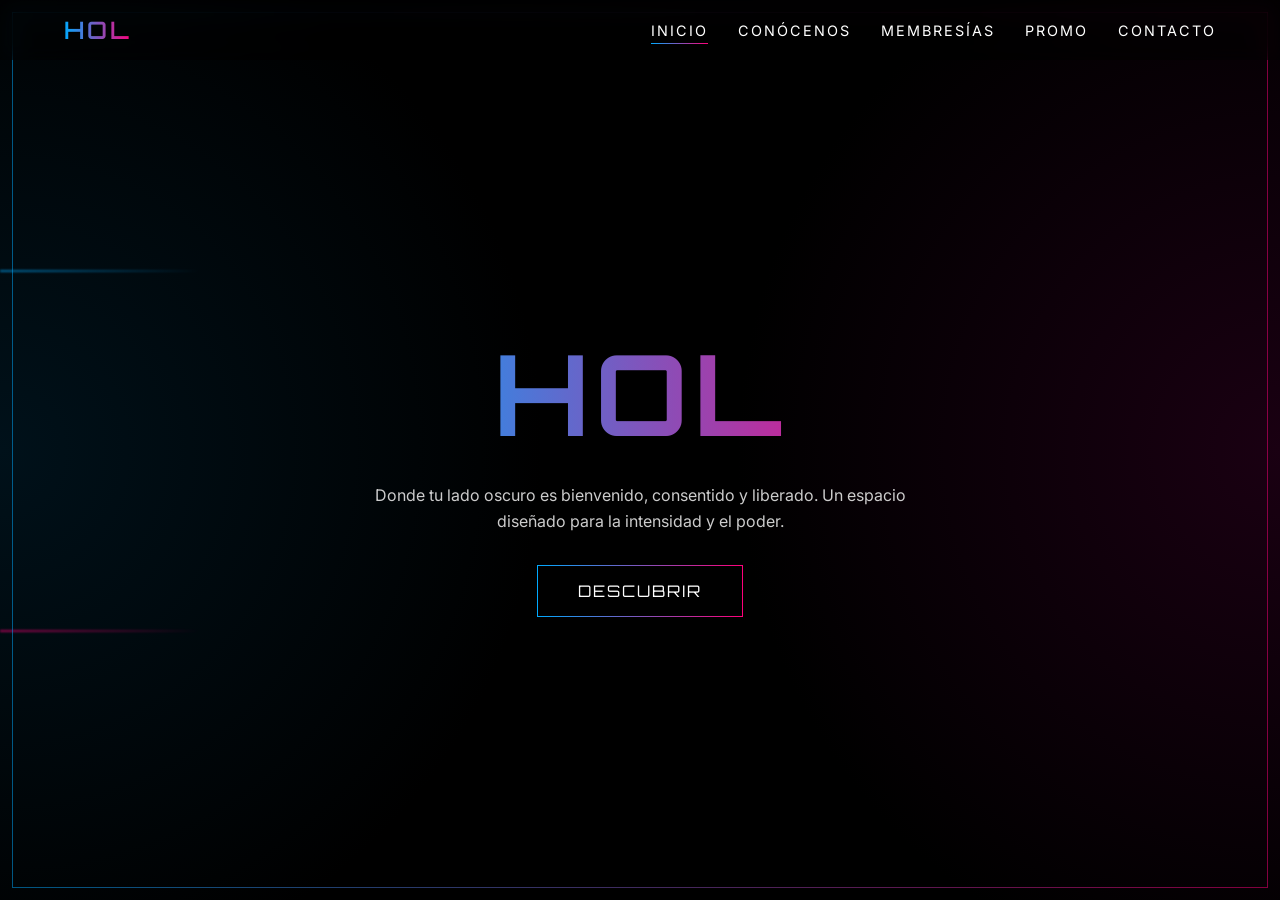
==== HOL/index.html @ ff88140e "Add files via upload" ====
<!DOCTYPE html>
<html lang="es">
<head>
  <meta charset="UTF-8">
  <meta name="viewport" content="width=device-width, initial-scale=1.0">
  <title>HOL | Inicio</title>
  <link href="https://fonts.googleapis.com/css2?family=Orbitron:wght@400;600&family=Inter:wght@300;400;600&display=swap" rel="stylesheet">
  <link rel="stylesheet" href="style.css">
</head>
<body>

  <div class="frame"></div>
  <div class="comet blue"></div>
  <div class="comet magenta"></div>

  <nav class="nav">
    <a href="index.html" class="logo">HOL</a>
    <div class="menu-toggle" onclick="toggleMenu()">☰</div>
    <div class="menu" id="menu">
      <a href="index.html" class="active">INICIO</a>
      <a href="conocenos.html">CONÓCENOS</a>
      <a href="membresias.html">MEMBRESÍAS</a>
      <a href="promociones.html">PROMO</a>
      <a href="contacto.html">CONTACTO</a>
    </div>
  </nav>

  <main class="container">
    <section>
      <h1>HOL</h1>
      <p>Donde tu lado oscuro es bienvenido, consentido y liberado. Un espacio diseñado para la intensidad y el poder.</p>
      <a href="conocenos.html" class="cta">DESCUBRIR</a>
    </section>
  </main>

  <script src="script.js"></script>
</body>
</html>
---- HOL/style.css ----
:root {
  --blue: #00aaff;
  --magenta: #ff007a;
  --white: #fff;
  --bg-dark: #000;
  --bg-overlay: rgba(0, 0, 0, 0.4);
}

* {
  margin: 0;
  padding: 0;
  box-sizing: border-box;
}

body {
  font-family: 'Inter', sans-serif;
  background: var(--bg-dark);
  color: var(--white);
  min-height: 100vh;
  position: relative;
  overflow-x: hidden;
}

/* Background Effects */
body::before {
  content: "";
  position: fixed;
  inset: 0;
  background: 
    radial-gradient(circle at left, #00111a, transparent 40%),
    radial-gradient(circle at right, #1a0012, transparent 40%);
  z-index: -2;
}

.comet {
  position: fixed;
  width: 200px;
  height: 2px;
  opacity: 0.6;
  filter: blur(1px);
  animation: moveComet 6s linear infinite;
  z-index: -1;
}

.comet.blue {
  background: linear-gradient(90deg, var(--blue), transparent);
  top: 30%;
}

.comet.magenta {
  background: linear-gradient(90deg, var(--magenta), transparent);
  top: 70%;
  animation-delay: 3s;
}

@keyframes moveComet {
  from { transform: translateX(-200px); }
  to { transform: translateX(120vw); }
}

.frame {
  position: fixed;
  inset: 12px;
  border: 1px solid;
  border-image: linear-gradient(90deg, var(--blue), var(--magenta)) 1;
  opacity: 0.5;
  pointer-events: none;
  z-index: 5;
}

/* Navigation */
.nav {
  position: fixed;
  top: 0;
  width: 100%;
  padding: 15px 5%;
  display: flex;
  justify-content: space-between;
  align-items: center;
  backdrop-filter: blur(10px);
  background: var(--bg-overlay);
  z-index: 100;
}

.logo {
  font-family: 'Orbitron';
  font-size: 1.5rem;
  font-weight: 600;
  letter-spacing: 3px;
  background: linear-gradient(90deg, var(--blue), var(--magenta));
  -webkit-background-clip: text;
  -webkit-text-fill-color: transparent;
  animation: glow 3s ease-in-out infinite alternate;
  text-decoration: none;
}

@keyframes glow {
  from { text-shadow: 0 0 5px rgba(0, 170, 255, 0.2); }
  to { text-shadow: 0 0 20px rgba(255, 0, 122, 0.6); }
}

.menu-toggle {
  display: none;
  cursor: pointer;
  font-size: 24px;
}

.menu {
  display: flex;
  gap: 30px;
}

.menu a {
  text-decoration: none;
  color: var(--white);
  font-size: 0.9rem;
  letter-spacing: 2px;
  text-transform: uppercase;
  position: relative;
  transition: 0.3s;
}

.menu a::after {
  content: "";
  position: absolute;
  width: 0;
  height: 1px;
  bottom: -5px;
  left: 0;
  background: linear-gradient(90deg, var(--blue), var(--magenta));
  transition: 0.3s;
}

.menu a:hover::after, .menu a.active::after {
  width: 100%;
}

/* Base Layout */
.container {
  max-width: 1200px;
  margin: 0 auto;
  padding: 100px 20px 60px;
  min-height: 100vh;
  display: flex;
  flex-direction: column;
  justify-content: center;
  align-items: center;
  text-align: center;
}

h1, h2 {
  font-family: 'Orbitron';
  letter-spacing: 6px;
  background: linear-gradient(90deg, var(--blue), var(--magenta));
  -webkit-background-clip: text;
  -webkit-text-fill-color: transparent;
  margin-bottom: 20px;
}

h1 { font-size: clamp(3rem, 10vw, 7rem); }
h2 { font-size: clamp(2rem, 5vw, 3rem); }

p {
  max-width: 600px;
  line-height: 1.6;
  opacity: 0.8;
  margin-bottom: 30px;
}

/* CTA */
.cta {
  display: inline-block;
  padding: 15px 40px;
  text-decoration: none;
  color: var(--white);
  font-family: 'Orbitron';
  letter-spacing: 2px;
  border: 1px solid;
  border-image: linear-gradient(90deg, var(--blue), var(--magenta)) 1;
  background: transparent;
  transition: 0.3s;
  cursor: pointer;
}

.cta:hover {
  background: rgba(255, 255, 255, 0.05);
  box-shadow: 0 0 20px rgba(0, 170, 255, 0.3);
  transform: translateY(-2px);
}

/* Cards & Grid */
.grid {
  display: grid;
  grid-template-columns: repeat(auto-fit, minmax(250px, 1fr));
  gap: 20px;
  width: 100%;
  margin-top: 40px;
}

.card {
  background: rgba(255, 255, 255, 0.02);
  padding: 40px 20px;
  border: 1px solid rgba(255, 255, 255, 0.1);
  transition: 0.4s cubic-bezier(0.175, 0.885, 0.32, 1.275);
}

.card:hover {
  transform: translateY(-10px);
  border-color: var(--magenta);
  box-shadow: 0 10px 30px rgba(255, 0, 122, 0.2);
}

/* Form Styles */
form {
  width: 100%;
  max-width: 500px;
  display: flex;
  flex-direction: column;
  gap: 15px;
}

input, textarea {
  background: rgba(255, 255, 255, 0.05);
  border: 1px solid rgba(255, 255, 255, 0.1);
  padding: 12px;
  color: var(--white);
  font-family: 'Inter', sans-serif;
  transition: 0.3s;
}

input:focus, textarea:focus {
  outline: none;
  border-color: var(--blue);
  background: rgba(255, 255, 255, 0.1);
}

textarea { min-height: 120px; }

/* Footer */
footer {
  margin-top: auto;
  padding: 30px;
  opacity: 0.5;
  font-size: 0.8rem;
  letter-spacing: 2px;
}

/* Responsiveness */
@media (max-width: 768px) {
  .menu-toggle { display: block; }
  .menu {
    position: fixed;
    top: 60px;
    left: 0;
    width: 100%;
    height: 0;
    flex-direction: column;
    background: rgba(0, 0, 0, 0.95);
    overflow: hidden;
    transition: 0.4s;
    justify-content: center;
    align-items: center;
    padding: 0;
  }
  .menu.active {
    height: 100vh;
    padding: 40px 0;
  }
}
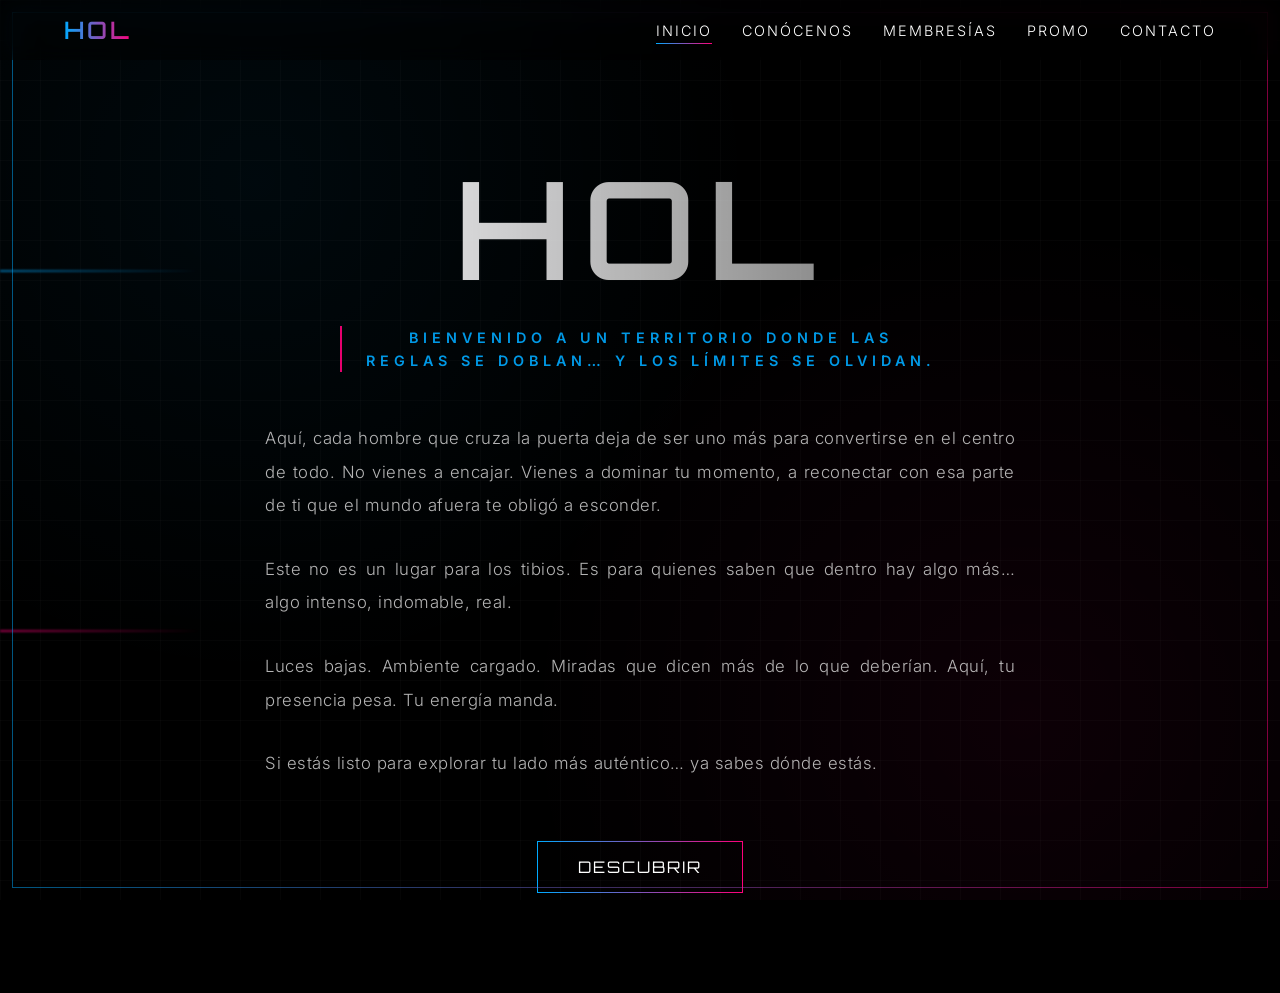
==== commit b26f9231: "Add files via upload" ====
--- a/HOL/index.html
+++ b/HOL/index.html
@@ -1,38 +1,91 @@
-<!DOCTYPE html>
-<html lang="es">
-<head>
-  <meta charset="UTF-8">
-  <meta name="viewport" content="width=device-width, initial-scale=1.0">
-  <title>HOL | Inicio</title>
-  <link href="https://fonts.googleapis.com/css2?family=Orbitron:wght@400;600&family=Inter:wght@300;400;600&display=swap" rel="stylesheet">
-  <link rel="stylesheet" href="style.css">
-</head>
-<body>
-
-  <div class="frame"></div>
-  <div class="comet blue"></div>
-  <div class="comet magenta"></div>
-
-  <nav class="nav">
-    <a href="index.html" class="logo">HOL</a>
-    <div class="menu-toggle" onclick="toggleMenu()">☰</div>
-    <div class="menu" id="menu">
-      <a href="index.html" class="active">INICIO</a>
-      <a href="conocenos.html">CONÓCENOS</a>
-      <a href="membresias.html">MEMBRESÍAS</a>
-      <a href="promociones.html">PROMO</a>
-      <a href="contacto.html">CONTACTO</a>
-    </div>
-  </nav>
-
-  <main class="container">
-    <section>
-      <h1>HOL</h1>
-      <p>Donde tu lado oscuro es bienvenido, consentido y liberado. Un espacio diseñado para la intensidad y el poder.</p>
-      <a href="conocenos.html" class="cta">DESCUBRIR</a>
-    </section>
-  </main>
-
-  <script src="script.js"></script>
-</body>
-</html>
+<!DOCTYPE html>
+<html lang="es">
+<head>
+  <meta charset="UTF-8">
+  <meta name="viewport" content="width=device-width, initial-scale=1.0">
+  <title>HOL | Inicio</title>
+  <link href="https://fonts.googleapis.com/css2?family=Orbitron:wght@400;600&family=Inter:wght@300;400;600&display=swap" rel="stylesheet">
+  <link rel="stylesheet" href="style.css">
+</head>
+<body>
+
+  <div class="frame"></div>
+  <div class="comet blue"></div>
+  <div class="comet magenta"></div>
+
+  <nav class="nav">
+    <a href="index.html" class="logo">HOL</a>
+    <div class="menu-toggle" onclick="toggleMenu()">☰</div>
+    <div class="menu" id="menu">
+      <a href="index.html" class="active">INICIO</a>
+      <a href="conocenos.html">CONÓCENOS</a>
+      <a href="membresias.html">MEMBRESÍAS</a>
+      <a href="promociones.html">PROMO</a>
+      <a href="contacto.html">CONTACTO</a>
+    </div>
+  </nav>
+
+  <main class="container">
+    <section class="reveal">
+      <h1>HOL</h1>
+      <p class="subtitle">Bienvenido a un territorio donde las reglas se doblan… y los límites se olvidan.</p>
+      <div class="hero-content">
+        <p>Aquí, cada hombre que cruza la puerta deja de ser uno más para convertirse en el centro de todo. No vienes a encajar. Vienes a dominar tu momento, a reconectar con esa parte de ti que el mundo afuera te obligó a esconder.</p>
+        <p>Este no es un lugar para los tibios. Es para quienes saben que dentro hay algo más… algo intenso, indomable, real.</p>
+        <p>Luces bajas. Ambiente cargado. Miradas que dicen más de lo que deberían. Aquí, tu presencia pesa. Tu energía manda.</p>
+        <p>Si estás listo para explorar tu lado más auténtico… ya sabes dónde estás.</p>
+      </div>
+      <a href="conocenos.html" class="cta">DESCUBRIR</a>
+    </section>
+  </main>
+
+  <script>
+    // Menu Toggle Functionality
+    function toggleMenu() {
+      const menu = document.getElementById('menu');
+      menu.classList.toggle('active');
+    }
+
+    // Close menu when clicking a link
+    document.querySelectorAll('.menu a').forEach(link => {
+      link.addEventListener('click', () => {
+        document.getElementById('menu').classList.remove('active');
+      });
+    });
+
+    // Reveal Animations on Scroll
+    const revealObserver = new IntersectionObserver((entries) => {
+      entries.forEach(entry => {
+        if (entry.isIntersecting) {
+          entry.target.classList.add('visible');
+        }
+      });
+    }, { threshold: 0.1, rootMargin: '0px 0px -50px 0px' });
+
+    document.querySelectorAll('.reveal, .card').forEach(el => {
+      el.classList.add('reveal');
+      revealObserver.observe(el);
+    });
+
+    // Premium Mouse Tracking for Cards
+    document.querySelectorAll('.card').forEach(card => {
+      card.addEventListener('mousemove', (e) => {
+        const rect = card.getBoundingClientRect();
+        const x = e.clientX - rect.left;
+        const y = e.clientY - rect.top;
+        card.style.setProperty('--mouse-x', `${x}px`);
+        card.style.setProperty('--mouse-y', `${y}px`);
+        const rotateX = (y - rect.height / 2) / 20;
+        const rotateY = (rect.width / 2 - x) / 20;
+        card.style.transform = `perspective(1000px) rotateX(${rotateX}deg) rotateY(${rotateY}deg) translateY(-10px)`;
+      });
+      card.addEventListener('mouseleave', () => {
+        card.style.transform = 'perspective(1000px) rotateX(0) rotateY(0) translateY(0)';
+      });
+    });
+
+    // Smooth Page Transitions
+    window.addEventListener('load', () => { document.body.classList.add('loaded'); });
+  </script>
+</body>
+</html>
--- a/HOL/style.css
+++ b/HOL/style.css
@@ -19,6 +19,8 @@
   min-height: 100vh;
   position: relative;
   overflow-x: hidden;
+  font-weight: 300; /* Lighter weight for sophistication */
+  letter-spacing: 0.5px;
 }
 
 /* Background Effects */
@@ -27,8 +29,11 @@
   position: fixed;
   inset: 0;
   background: 
-    radial-gradient(circle at left, #00111a, transparent 40%),
-    radial-gradient(circle at right, #1a0012, transparent 40%);
+    radial-gradient(circle at 20% 20%, rgba(0, 170, 255, 0.05), transparent 40%),
+    radial-gradient(circle at 80% 80%, rgba(255, 0, 122, 0.05), transparent 40%),
+    linear-gradient(rgba(255, 255, 255, 0.02) 1px, transparent 1px),
+    linear-gradient(90deg, rgba(255, 255, 255, 0.02) 1px, transparent 1px);
+  background-size: 100% 100%, 100% 100%, 40px 40px, 40px 40px;
   z-index: -2;
 }
 
@@ -137,9 +142,9 @@
 
 /* Base Layout */
 .container {
-  max-width: 1200px;
+  max-width: 1400px;
   margin: 0 auto;
-  padding: 100px 20px 60px;
+  padding: 160px 5% 100px;
   min-height: 100vh;
   display: flex;
   flex-direction: column;
@@ -150,15 +155,34 @@
 
 h1, h2 {
   font-family: 'Orbitron';
-  letter-spacing: 6px;
-  background: linear-gradient(90deg, var(--blue), var(--magenta));
+  letter-spacing: 12px;
+  font-weight: 600;
+  text-transform: uppercase;
+  background: linear-gradient(90deg, var(--white), rgba(255, 255, 255, 0.4));
   -webkit-background-clip: text;
   -webkit-text-fill-color: transparent;
-  margin-bottom: 20px;
-}
-
-h1 { font-size: clamp(3rem, 10vw, 7rem); }
-h2 { font-size: clamp(2rem, 5vw, 3rem); }
+  margin-bottom: 30px;
+}
+
+h1 { 
+  font-size: clamp(3.5rem, 12vw, 8.5rem); 
+  line-height: 1;
+}
+
+h2 { 
+  font-size: clamp(2rem, 6vw, 4rem); 
+  letter-spacing: 8px;
+}
+
+/* Background grid animation */
+@keyframes gridMove {
+  0% { background-position: 0 0; }
+  100% { background-position: 40px 40px; }
+}
+
+body::before {
+  animation: gridMove 20s linear infinite;
+}
 
 p {
   max-width: 600px;
@@ -191,23 +215,54 @@
 /* Cards & Grid */
 .grid {
   display: grid;
-  grid-template-columns: repeat(auto-fit, minmax(250px, 1fr));
-  gap: 20px;
+  grid-template-columns: repeat(auto-fit, minmax(280px, 1fr));
+  gap: 30px;
   width: 100%;
-  margin-top: 40px;
+  margin-top: 60px;
 }
 
 .card {
   background: rgba(255, 255, 255, 0.02);
-  padding: 40px 20px;
+  padding: 50px 30px;
   border: 1px solid rgba(255, 255, 255, 0.1);
-  transition: 0.4s cubic-bezier(0.175, 0.885, 0.32, 1.275);
+  transition: 0.3s ease-out;
+  position: relative;
+  overflow: hidden;
+  display: flex;
+  flex-direction: column;
+  justify-content: center;
+  align-items: center;
+  transform-style: preserve-3d;
+}
+
+.card::before {
+  content: "";
+  position: absolute;
+  inset: 0;
+  background: radial-gradient(800px circle at var(--mouse-x) var(--mouse-y), rgba(255, 255, 255, 0.05), transparent 40%);
+  z-index: -1;
+  pointer-events: none;
+}
+
+.card h3 {
+  font-family: 'Orbitron';
+  margin-bottom: 20px;
+  letter-spacing: 3px;
 }
 
 .card:hover {
-  transform: translateY(-10px);
-  border-color: var(--magenta);
-  box-shadow: 0 10px 30px rgba(255, 0, 122, 0.2);
+  border-color: rgba(255, 255, 255, 0.4);
+  box-shadow: 0 20px 40px rgba(0, 0, 0, 0.4);
+}
+
+/* Page Transitions */
+body {
+  opacity: 0;
+  transition: opacity 1s ease-in;
+}
+
+body.loaded {
+  opacity: 1;
 }
 
 /* Form Styles */
@@ -236,6 +291,106 @@
 
 textarea { min-height: 120px; }
 
+/* Typography & Content */
+.subtitle {
+  font-size: 0.9rem;
+  font-weight: 600;
+  letter-spacing: 5px;
+  color: var(--blue);
+  margin-bottom: 50px;
+  text-transform: uppercase;
+  border-left: 2px solid var(--magenta);
+  padding-left: 20px;
+  display: inline-block;
+  opacity: 0.9;
+}
+
+.hero-content {
+  margin-bottom: 60px;
+}
+
+.hero-content p {
+  margin: 0 auto 30px;
+  max-width: 750px;
+  font-size: 1.05rem;
+  line-height: 2;
+  font-weight: 300;
+  opacity: 0.7;
+  text-align: justify;
+  text-justify: inter-word;
+}
+
+.accent-text {
+  font-family: 'Orbitron';
+  font-weight: 400;
+  color: var(--magenta);
+  background: none;
+  -webkit-background-clip: unset;
+  -webkit-text-fill-color: unset;
+  display: block;
+  margin-top: 40px;
+  letter-spacing: 4px;
+  font-size: 1.1rem;
+  text-shadow: 0 0 10px rgba(255, 0, 122, 0.4);
+  text-transform: uppercase;
+}
+
+/* Membership Specials */
+.card {
+  background: rgba(255, 255, 255, 0.01);
+  padding: 60px 40px;
+  border: 1px solid rgba(255, 255, 255, 0.05);
+  transition: 0.6s cubic-bezier(0.19, 1, 0.22, 1);
+  position: relative;
+  overflow: hidden;
+  display: flex;
+  flex-direction: column;
+  justify-content: flex-start;
+  align-items: flex-start;
+  text-align: left;
+  backdrop-filter: blur(5px);
+}
+
+.card h3 {
+  font-family: 'Orbitron';
+  font-weight: 600;
+  margin-bottom: 25px;
+  letter-spacing: 4px;
+  font-size: 1.3rem;
+  color: var(--white);
+}
+
+.card p {
+  font-size: 0.95rem;
+  line-height: 1.8;
+  opacity: 0.6;
+}
+
+.card.gold { border: 1px solid rgba(255, 215, 0, 0.2); }
+.card.diamond { border: 1px solid rgba(185, 242, 255, 0.2); }
+.card.deluxe { 
+  border: 1px solid transparent;
+  background: 
+    linear-gradient(var(--bg-dark), var(--bg-dark)) padding-box,
+    linear-gradient(45deg, var(--blue), var(--magenta)) border-box;
+}
+
+.card:hover {
+  border-color: rgba(255, 255, 255, 0.2);
+  background: rgba(255, 255, 255, 0.03);
+  box-shadow: 0 30px 60px rgba(0, 0, 0, 0.6);
+}
+.reveal {
+  opacity: 0;
+  transform: translateY(30px);
+  transition: all 0.8s ease-out;
+}
+
+.reveal.visible {
+  opacity: 1;
+  transform: translateY(0);
+}
+
 /* Footer */
 footer {
   margin-top: auto;
@@ -246,24 +401,72 @@
 }
 
 /* Responsiveness */
+@media (max-width: 1024px) {
+  .container { padding-top: 120px; }
+  .grid { grid-template-columns: repeat(auto-fit, minmax(250px, 1fr)); }
+}
+
 @media (max-width: 768px) {
+  .frame { inset: 8px; }
+  .nav { padding: 10px 5%; }
+  
+  .container { 
+    padding: 100px 20px 60px; 
+    text-align: left;
+    align-items: flex-start;
+  }
+  
+  h1 { letter-spacing: 6px; }
+  h2 { letter-spacing: 4px; }
+  
+  .subtitle {
+    font-size: 0.8rem;
+    letter-spacing: 3px;
+    margin-bottom: 30px;
+  }
+  
+  .hero-content p {
+    text-align: left;
+    font-size: 1rem;
+    line-height: 1.8;
+  }
+  
+  .grid {
+    grid-template-columns: 1fr;
+    gap: 20px;
+  }
+  
+  .card {
+    padding: 40px 25px;
+  }
+
   .menu-toggle { display: block; }
   .menu {
     position: fixed;
-    top: 60px;
+    top: 0;
     left: 0;
     width: 100%;
     height: 0;
     flex-direction: column;
-    background: rgba(0, 0, 0, 0.95);
+    background: rgba(0, 0, 0, 0.98);
     overflow: hidden;
-    transition: 0.4s;
+    transition: 0.5s cubic-bezier(0.19, 1, 0.22, 1);
     justify-content: center;
     align-items: center;
     padding: 0;
+    z-index: 1000;
   }
   .menu.active {
     height: 100vh;
-    padding: 40px 0;
-  }
-}
+  }
+  .menu a {
+    font-size: 1.5rem;
+    margin: 15px 0;
+  }
+}
+
+@media (max-width: 480px) {
+  h1 { font-size: 3rem; }
+  h2 { font-size: 1.8rem; }
+  .cta { width: 100%; text-align: center; }
+}
